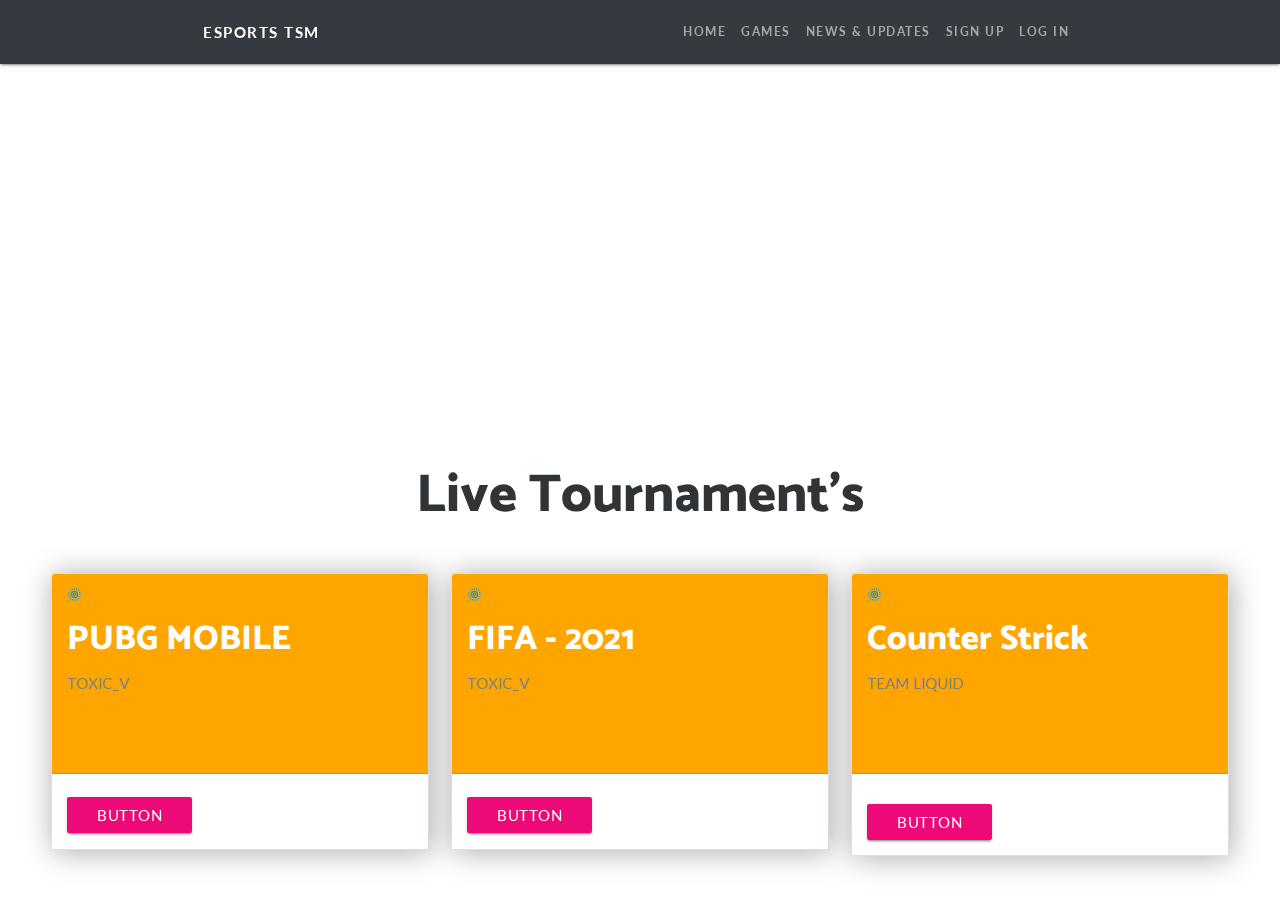
==== gamepage/index.html @ b12e6cad "Folder name edit" ====
<!DOCTYPE html>
<html>

<head>
    <meta charset="utf-8">
    <meta name="viewport" content="width=device-width, initial-scale=1.0, shrink-to-fit=no">
    <title>Home - Brand</title>
    <link rel="stylesheet" href="assets/bootstrap/css/bootstrap.min.css">
    <link rel="stylesheet" href="https://fonts.googleapis.com/css?family=Catamaran:100,200,300,400,500,600,700,800,900">
    <link rel="stylesheet" href="https://fonts.googleapis.com/css?family=Lato:100,100i,300,300i,400,400i,700,700i,900,900i">
    <link rel="stylesheet" href="https://fonts.googleapis.com/css?family=Bitter:400,700">
    <link rel="stylesheet" href="assets/css/Animation-Cards-1.css">
    <link rel="stylesheet" href="assets/css/Animation-Cards.css">
    <link rel="stylesheet" href="assets/css/Bold-BS4-Full-Page-Image-Slider-Header-Reponsive.css">
    <link rel="stylesheet" href="assets/css/button-materialize-1.css">
    <link rel="stylesheet" href="assets/css/button-materialize.css">
    <link rel="stylesheet" href="assets/css/Header-Dark.css">
    <link rel="stylesheet" href="https://cdnjs.cloudflare.com/ajax/libs/aos/2.3.4/aos.css">
    <link rel="stylesheet" href="assets/css/Projects-Horizontal.css">
</head>

<body>
    <nav class="navbar navbar-dark navbar-expand-lg fixed-top bg-dark navbar-custom">
        <div class="container"><a class="navbar-brand" href="#">ESPORTS TSM</a><button data-bs-toggle="collapse" class="navbar-toggler" data-bs-target="#navbarResponsive"><span class="visually-hidden">Toggle navigation</span><span class="navbar-toggler-icon"></span></button>
            <div class="collapse navbar-collapse" id="navbarResponsive">
                <ul class="navbar-nav ms-auto">
                    <li class="nav-item"><a class="nav-link" href="index.html">Home</a></li>
                    <li class="nav-item"><a class="nav-link" href="#">Games</a></li>
                    <li class="nav-item"><a class="nav-link" href="#">News &amp; Updates</a></li>
                    <li class="nav-item"><a class="nav-link" href="#">Sign Up</a></li>
                    <li class="nav-item"><a class="nav-link" href="#">Log In</a></li>
                </ul>
            </div>
        </div>
    </nav>
    <header>
        <div class="carousel slide" data-bs-ride="carousel" id="carouselExampleIndicators">
            <div class="carousel-inner">
                <div class="carousel-item active"><img class="w-100 d-block" src="https://source.unsplash.com/LAaSoL0LrYs/1920x1080" alt="Slide Image">
                    <div class="carousel-caption d-none d-md-block">
                        <h1 class="display-4">First Slide<br></h1>
                        <p class="lead">This is a description for the first slide.<br></p>
                    </div>
                </div>
                <div class="carousel-item"><img class="w-100 d-block" style="background-image:url(&quot;https://source.unsplash.com/bF2vsubyHcQ/1920x1080&quot;);" src="https://source.unsplash.com/bF2vsubyHcQ/1920x1080" alt="Slide Image">
                    <div class="carousel-caption d-none d-md-block">
                        <h1 class="display-4">Second Slide<br></h1>
                        <p class="lead">This is a description for the second slide.<br></p>
                    </div>
                </div>
                <div class="carousel-item"><img class="w-100 d-block" src="https://source.unsplash.com/szFUQoyvrxM/1920x1080" alt="Slide Image">
                    <div class="carousel-caption d-none d-md-block">
                        <h1 class="display-4">Third Slide<br></h1>
                        <p class="lead">This is a description for the third slide.<br></p>
                    </div>
                </div>
            </div>
            <div><a class="carousel-control-prev" href="#carouselExampleIndicators" role="button" data-bs-slide="prev"><span class="carousel-control-prev-icon"></span><span class="visually-hidden">Previous</span></a><a class="carousel-control-next" href="#carouselExampleIndicators" role="button" data-bs-slide="next"><span class="carousel-control-next-icon"></span><span class="visually-hidden">Next</span></a></div>
            <ol class="carousel-indicators">
                <li data-bs-target="#carouselExampleIndicators" data-bs-slide-to="0" class="active"></li>
                <li data-bs-target="#carouselExampleIndicators" data-bs-slide-to="1"></li>
                <li data-bs-target="#carouselExampleIndicators" data-bs-slide-to="2"></li>
            </ol>
        </div>
    </header>
    <section class="projects-horizontal">
        <div class="container">
            <div class="intro">
                <h2 class="text-center">Live Tournament's</h2>
            </div>
        </div>
        <div class="row space-rows">
            <div class="col">
                <div class="card cards-shadown cards-hover" data-aos="flip-left" data-aos-duration="950">
                    <div class="card-header"><span class="space"><a href="#"><svg xmlns="http://www.w3.org/2000/svg" width="1em" height="1em" viewBox="0 0 24 24" fill="none" id="download-icon-1">
                                    <path d="M12.9805 21.9525C12.6579 21.9839 12.3308 22 12 22C11.6692 22 11.3421 21.9839 11.0194 21.9525L11.2132 19.9619C11.4715 19.9871 11.7339 20 12 20C12.2661 20 12.5285 19.9871 12.7868 19.9619L12.9805 21.9525Z" fill="currentColor"></path>
                                    <path d="M9.09617 21.5719L9.67608 19.6578C9.17124 19.5048 8.68725 19.3031 8.22951 19.058L7.28519 20.821C7.8578 21.1277 8.46374 21.3803 9.09617 21.5719Z" fill="currentColor"></path>
                                    <path d="M5.65597 19.7304L6.92562 18.1851C6.5202 17.852 6.14801 17.4798 5.81491 17.0744L4.2696 18.344C4.68539 18.8501 5.1499 19.3146 5.65597 19.7304Z" fill="currentColor"></path>
                                    <path d="M3.17901 16.7148L4.94204 15.7705C4.69686 15.3127 4.49516 14.8288 4.34221 14.3239L2.42813 14.9038C2.61974 15.5363 2.87231 16.1422 3.17901 16.7148Z" fill="currentColor"></path>
                                    <path d="M2.04746 12.9805L4.03806 12.7868C4.01292 12.5285 4 12.2661 4 12C4 11.7339 4.01292 11.4715 4.03806 11.2132L2.04746 11.0195C2.01607 11.3421 2 11.6692 2 12C2 12.3308 2.01607 12.6579 2.04746 12.9805Z" fill="currentColor"></path>
                                    <path d="M2.42813 9.09617L4.34221 9.67608C4.49517 9.17124 4.69686 8.68725 4.94204 8.22951L3.17901 7.28519C2.87231 7.8578 2.61974 8.46374 2.42813 9.09617Z" fill="currentColor"></path>
                                    <path d="M4.2696 5.65597L5.81491 6.92562C6.14801 6.5202 6.5202 6.14801 6.92562 5.81491L5.65597 4.2696C5.14991 4.68539 4.68539 5.1499 4.2696 5.65597Z" fill="currentColor"></path>
                                    <path d="M7.2852 3.17901L8.22951 4.94204C8.68726 4.69686 9.17124 4.49516 9.67608 4.34221L9.09617 2.42813C8.46374 2.61974 7.8578 2.87231 7.2852 3.17901Z" fill="currentColor"></path>
                                    <path d="M11.0195 2.04746C11.3421 2.01607 11.6692 2 12 2C12.3308 2 12.6579 2.01607 12.9805 2.04746L12.7868 4.03806C12.5285 4.01292 12.2661 4 12 4C11.7339 4 11.4715 4.01292 11.2132 4.03806L11.0195 2.04746Z" fill="currentColor"></path>
                                    <path d="M14.9038 2.42813L14.3239 4.34221C14.8288 4.49517 15.3127 4.69686 15.7705 4.94204L16.7148 3.17901C16.1422 2.87231 15.5363 2.61974 14.9038 2.42813Z" fill="currentColor"></path>
                                    <path d="M18.344 4.2696L17.0744 5.81491C17.4798 6.14801 17.852 6.5202 18.1851 6.92562L19.7304 5.65597C19.3146 5.14991 18.8501 4.68539 18.344 4.2696Z" fill="currentColor"></path>
                                    <path d="M20.821 7.2852L19.058 8.22951C19.3031 8.68726 19.5048 9.17124 19.6578 9.67608L21.5719 9.09617C21.3803 8.46374 21.1277 7.8578 20.821 7.2852Z" fill="currentColor"></path>
                                    <path d="M21.9525 11.0195L19.9619 11.2132C19.9871 11.4715 20 11.7339 20 12C20 12.2661 19.9871 12.5285 19.9619 12.7868L21.9525 12.9806C21.9839 12.6579 22 12.3308 22 12C22 11.6692 21.9839 11.3421 21.9525 11.0195Z" fill="currentColor"></path>
                                    <path d="M21.5719 14.9038L19.6578 14.3239C19.5048 14.8288 19.3031 15.3127 19.058 15.7705L20.821 16.7148C21.1277 16.1422 21.3803 15.5363 21.5719 14.9038Z" fill="currentColor"></path>
                                    <path d="M19.7304 18.344L18.1851 17.0744C17.852 17.4798 17.4798 17.852 17.0744 18.1851L18.344 19.7304C18.8501 19.3146 19.3146 18.8501 19.7304 18.344Z" fill="currentColor"></path>
                                    <path d="M16.7148 20.821L15.7705 19.058C15.3127 19.3031 14.8288 19.5048 14.3239 19.6578L14.9038 21.5719C15.5363 21.3803 16.1422 21.1277 16.7148 20.821Z" fill="currentColor"></path>
                                    <path fill-rule="evenodd" clip-rule="evenodd" d="M9 12C9 10.3431 10.3431 9 12 9C13.6569 9 15 10.3431 15 12C15 13.6569 13.6569 15 12 15C10.3431 15 9 13.6569 9 12ZM12 13C11.4477 13 11 12.5523 11 12C11 11.4477 11.4477 11 12 11C12.5523 11 13 11.4477 13 12C13 12.5523 12.5523 13 12 13Z" fill="currentColor"></path>
                                    <path fill-rule="evenodd" clip-rule="evenodd" d="M12 6C8.68629 6 6 8.68629 6 12C6 15.3137 8.68629 18 12 18C15.3137 18 18 15.3137 18 12C18 8.68629 15.3137 6 12 6ZM8 12C8 14.2091 9.79086 16 12 16C14.2091 16 16 14.2091 16 12C16 9.79086 14.2091 8 12 8C9.79086 8 8 9.79086 8 12Z" fill="currentColor"></path>
                                </svg></a></span>
                        <div class="cardheader-text">
                            <h4 id="heading-card-1">PUBG MOBILE</h4>
                            <p id="cardheader-subtext-1">TOXIC_V</p>
                        </div>
                    </div>
                    <div class="card-body">
                        <p class="card-text sub-text-color"><a class="waves-effect waves-light btn">button</a></p>
                    </div>
                </div>
            </div>
            <div class="col">
                <div class="card cards-shadown cards-hover" data-aos="slide-right" data-aos-duration="950">
                    <div class="card-header"><span class="space"><a href="#"><svg xmlns="http://www.w3.org/2000/svg" width="1em" height="1em" viewBox="0 0 24 24" fill="none" id="download-icon-2">
                                    <path d="M12.9805 21.9525C12.6579 21.9839 12.3308 22 12 22C11.6692 22 11.3421 21.9839 11.0194 21.9525L11.2132 19.9619C11.4715 19.9871 11.7339 20 12 20C12.2661 20 12.5285 19.9871 12.7868 19.9619L12.9805 21.9525Z" fill="currentColor"></path>
                                    <path d="M9.09617 21.5719L9.67608 19.6578C9.17124 19.5048 8.68725 19.3031 8.22951 19.058L7.28519 20.821C7.8578 21.1277 8.46374 21.3803 9.09617 21.5719Z" fill="currentColor"></path>
                                    <path d="M5.65597 19.7304L6.92562 18.1851C6.5202 17.852 6.14801 17.4798 5.81491 17.0744L4.2696 18.344C4.68539 18.8501 5.1499 19.3146 5.65597 19.7304Z" fill="currentColor"></path>
                                    <path d="M3.17901 16.7148L4.94204 15.7705C4.69686 15.3127 4.49516 14.8288 4.34221 14.3239L2.42813 14.9038C2.61974 15.5363 2.87231 16.1422 3.17901 16.7148Z" fill="currentColor"></path>
                                    <path d="M2.04746 12.9805L4.03806 12.7868C4.01292 12.5285 4 12.2661 4 12C4 11.7339 4.01292 11.4715 4.03806 11.2132L2.04746 11.0195C2.01607 11.3421 2 11.6692 2 12C2 12.3308 2.01607 12.6579 2.04746 12.9805Z" fill="currentColor"></path>
                                    <path d="M2.42813 9.09617L4.34221 9.67608C4.49517 9.17124 4.69686 8.68725 4.94204 8.22951L3.17901 7.28519C2.87231 7.8578 2.61974 8.46374 2.42813 9.09617Z" fill="currentColor"></path>
                                    <path d="M4.2696 5.65597L5.81491 6.92562C6.14801 6.5202 6.5202 6.14801 6.92562 5.81491L5.65597 4.2696C5.14991 4.68539 4.68539 5.1499 4.2696 5.65597Z" fill="currentColor"></path>
                                    <path d="M7.2852 3.17901L8.22951 4.94204C8.68726 4.69686 9.17124 4.49516 9.67608 4.34221L9.09617 2.42813C8.46374 2.61974 7.8578 2.87231 7.2852 3.17901Z" fill="currentColor"></path>
                                    <path d="M11.0195 2.04746C11.3421 2.01607 11.6692 2 12 2C12.3308 2 12.6579 2.01607 12.9805 2.04746L12.7868 4.03806C12.5285 4.01292 12.2661 4 12 4C11.7339 4 11.4715 4.01292 11.2132 4.03806L11.0195 2.04746Z" fill="currentColor"></path>
                                    <path d="M14.9038 2.42813L14.3239 4.34221C14.8288 4.49517 15.3127 4.69686 15.7705 4.94204L16.7148 3.17901C16.1422 2.87231 15.5363 2.61974 14.9038 2.42813Z" fill="currentColor"></path>
                                    <path d="M18.344 4.2696L17.0744 5.81491C17.4798 6.14801 17.852 6.5202 18.1851 6.92562L19.7304 5.65597C19.3146 5.14991 18.8501 4.68539 18.344 4.2696Z" fill="currentColor"></path>
                                    <path d="M20.821 7.2852L19.058 8.22951C19.3031 8.68726 19.5048 9.17124 19.6578 9.67608L21.5719 9.09617C21.3803 8.46374 21.1277 7.8578 20.821 7.2852Z" fill="currentColor"></path>
                                    <path d="M21.9525 11.0195L19.9619 11.2132C19.9871 11.4715 20 11.7339 20 12C20 12.2661 19.9871 12.5285 19.9619 12.7868L21.9525 12.9806C21.9839 12.6579 22 12.3308 22 12C22 11.6692 21.9839 11.3421 21.9525 11.0195Z" fill="currentColor"></path>
                                    <path d="M21.5719 14.9038L19.6578 14.3239C19.5048 14.8288 19.3031 15.3127 19.058 15.7705L20.821 16.7148C21.1277 16.1422 21.3803 15.5363 21.5719 14.9038Z" fill="currentColor"></path>
                                    <path d="M19.7304 18.344L18.1851 17.0744C17.852 17.4798 17.4798 17.852 17.0744 18.1851L18.344 19.7304C18.8501 19.3146 19.3146 18.8501 19.7304 18.344Z" fill="currentColor"></path>
                                    <path d="M16.7148 20.821L15.7705 19.058C15.3127 19.3031 14.8288 19.5048 14.3239 19.6578L14.9038 21.5719C15.5363 21.3803 16.1422 21.1277 16.7148 20.821Z" fill="currentColor"></path>
                                    <path fill-rule="evenodd" clip-rule="evenodd" d="M9 12C9 10.3431 10.3431 9 12 9C13.6569 9 15 10.3431 15 12C15 13.6569 13.6569 15 12 15C10.3431 15 9 13.6569 9 12ZM12 13C11.4477 13 11 12.5523 11 12C11 11.4477 11.4477 11 12 11C12.5523 11 13 11.4477 13 12C13 12.5523 12.5523 13 12 13Z" fill="currentColor"></path>
                                    <path fill-rule="evenodd" clip-rule="evenodd" d="M12 6C8.68629 6 6 8.68629 6 12C6 15.3137 8.68629 18 12 18C15.3137 18 18 15.3137 18 12C18 8.68629 15.3137 6 12 6ZM8 12C8 14.2091 9.79086 16 12 16C14.2091 16 16 14.2091 16 12C16 9.79086 14.2091 8 12 8C9.79086 8 8 9.79086 8 12Z" fill="currentColor"></path>
                                </svg></a></span>
                        <div class="cardheader-text">
                            <h4 id="heading-card-2">FIFA - 2021</h4>
                            <p id="cardheader-subtext-2">TOXIC_V</p>
                        </div>
                    </div>
                    <div class="card-body">
                        <p class="card-text cardbody-sub-text"><a class="waves-effect waves-light btn">button</a></p>
                    </div>
                </div>
            </div>
            <div class="col">
                <div class="card cards-shadown cards-hover" data-aos="flip-up" data-aos-duration="950">
                    <div class="card-header cards-header-hover"><span class="space"><a href="#"><svg xmlns="http://www.w3.org/2000/svg" width="1em" height="1em" viewBox="0 0 24 24" fill="none" id="download-icon-3">
                                    <path d="M12.9805 21.9525C12.6579 21.9839 12.3308 22 12 22C11.6692 22 11.3421 21.9839 11.0194 21.9525L11.2132 19.9619C11.4715 19.9871 11.7339 20 12 20C12.2661 20 12.5285 19.9871 12.7868 19.9619L12.9805 21.9525Z" fill="currentColor"></path>
                                    <path d="M9.09617 21.5719L9.67608 19.6578C9.17124 19.5048 8.68725 19.3031 8.22951 19.058L7.28519 20.821C7.8578 21.1277 8.46374 21.3803 9.09617 21.5719Z" fill="currentColor"></path>
                                    <path d="M5.65597 19.7304L6.92562 18.1851C6.5202 17.852 6.14801 17.4798 5.81491 17.0744L4.2696 18.344C4.68539 18.8501 5.1499 19.3146 5.65597 19.7304Z" fill="currentColor"></path>
                                    <path d="M3.17901 16.7148L4.94204 15.7705C4.69686 15.3127 4.49516 14.8288 4.34221 14.3239L2.42813 14.9038C2.61974 15.5363 2.87231 16.1422 3.17901 16.7148Z" fill="currentColor"></path>
                                    <path d="M2.04746 12.9805L4.03806 12.7868C4.01292 12.5285 4 12.2661 4 12C4 11.7339 4.01292 11.4715 4.03806 11.2132L2.04746 11.0195C2.01607 11.3421 2 11.6692 2 12C2 12.3308 2.01607 12.6579 2.04746 12.9805Z" fill="currentColor"></path>
                                    <path d="M2.42813 9.09617L4.34221 9.67608C4.49517 9.17124 4.69686 8.68725 4.94204 8.22951L3.17901 7.28519C2.87231 7.8578 2.61974 8.46374 2.42813 9.09617Z" fill="currentColor"></path>
                                    <path d="M4.2696 5.65597L5.81491 6.92562C6.14801 6.5202 6.5202 6.14801 6.92562 5.81491L5.65597 4.2696C5.14991 4.68539 4.68539 5.1499 4.2696 5.65597Z" fill="currentColor"></path>
                                    <path d="M7.2852 3.17901L8.22951 4.94204C8.68726 4.69686 9.17124 4.49516 9.67608 4.34221L9.09617 2.42813C8.46374 2.61974 7.8578 2.87231 7.2852 3.17901Z" fill="currentColor"></path>
                                    <path d="M11.0195 2.04746C11.3421 2.01607 11.6692 2 12 2C12.3308 2 12.6579 2.01607 12.9805 2.04746L12.7868 4.03806C12.5285 4.01292 12.2661 4 12 4C11.7339 4 11.4715 4.01292 11.2132 4.03806L11.0195 2.04746Z" fill="currentColor"></path>
                                    <path d="M14.9038 2.42813L14.3239 4.34221C14.8288 4.49517 15.3127 4.69686 15.7705 4.94204L16.7148 3.17901C16.1422 2.87231 15.5363 2.61974 14.9038 2.42813Z" fill="currentColor"></path>
                                    <path d="M18.344 4.2696L17.0744 5.81491C17.4798 6.14801 17.852 6.5202 18.1851 6.92562L19.7304 5.65597C19.3146 5.14991 18.8501 4.68539 18.344 4.2696Z" fill="currentColor"></path>
                                    <path d="M20.821 7.2852L19.058 8.22951C19.3031 8.68726 19.5048 9.17124 19.6578 9.67608L21.5719 9.09617C21.3803 8.46374 21.1277 7.8578 20.821 7.2852Z" fill="currentColor"></path>
                                    <path d="M21.9525 11.0195L19.9619 11.2132C19.9871 11.4715 20 11.7339 20 12C20 12.2661 19.9871 12.5285 19.9619 12.7868L21.9525 12.9806C21.9839 12.6579 22 12.3308 22 12C22 11.6692 21.9839 11.3421 21.9525 11.0195Z" fill="currentColor"></path>
                                    <path d="M21.5719 14.9038L19.6578 14.3239C19.5048 14.8288 19.3031 15.3127 19.058 15.7705L20.821 16.7148C21.1277 16.1422 21.3803 15.5363 21.5719 14.9038Z" fill="currentColor"></path>
                                    <path d="M19.7304 18.344L18.1851 17.0744C17.852 17.4798 17.4798 17.852 17.0744 18.1851L18.344 19.7304C18.8501 19.3146 19.3146 18.8501 19.7304 18.344Z" fill="currentColor"></path>
                                    <path d="M16.7148 20.821L15.7705 19.058C15.3127 19.3031 14.8288 19.5048 14.3239 19.6578L14.9038 21.5719C15.5363 21.3803 16.1422 21.1277 16.7148 20.821Z" fill="currentColor"></path>
                                    <path fill-rule="evenodd" clip-rule="evenodd" d="M9 12C9 10.3431 10.3431 9 12 9C13.6569 9 15 10.3431 15 12C15 13.6569 13.6569 15 12 15C10.3431 15 9 13.6569 9 12ZM12 13C11.4477 13 11 12.5523 11 12C11 11.4477 11.4477 11 12 11C12.5523 11 13 11.4477 13 12C13 12.5523 12.5523 13 12 13Z" fill="currentColor"></path>
                                    <path fill-rule="evenodd" clip-rule="evenodd" d="M12 6C8.68629 6 6 8.68629 6 12C6 15.3137 8.68629 18 12 18C15.3137 18 18 15.3137 18 12C18 8.68629 15.3137 6 12 6ZM8 12C8 14.2091 9.79086 16 12 16C14.2091 16 16 14.2091 16 12C16 9.79086 14.2091 8 12 8C9.79086 8 8 9.79086 8 12Z" fill="currentColor"></path>
                                </svg></a></span>
                        <div class="cardheader-text">
                            <h4 id="heading-card-3">Counter Strick&nbsp;</h4>
                            <p id="cardheader-subtext-3">TEAM LIQUID</p>
                        </div>
                    </div>
                    <div class="card-body">
                        <p class="card-text cardbody-sub-text"></p><a class="waves-effect waves-light btn">button</a>
                    </div>
                </div>
            </div>
        </div>
    </section>
    <script src="assets/bootstrap/js/bootstrap.min.js"></script>
    <script src="assets/js/bs-init.js"></script>
    <script src="https://cdnjs.cloudflare.com/ajax/libs/aos/2.3.4/aos.js"></script>
    <script src="assets/js/button-materialize.js"></script>
</body>

</html>
---- gamepage/assets/css/Animation-Cards-1.css ----
.card-header {
  height: 200px;
  background-color: orange;
}

#download-icon {
  font-size: 30px;
  color: black;
  opacity: 0.4;
}

#heading-card {
  margin-top: 40px;
  font-size: 45px;
}

.cardheader-text {
  color: #fff;
}

.card-text.sub-text-color {
  color: #8c8c8c;
}

.card-text:last-child {
  font-size: 30px;
  color: #595959;
}

#cardheader-subtext {
  font-size: 20px;
}

.card.cards-shadown {
  box-shadow: 2px 2px 30px #aaaaaa;
}

.row.space-rows {
  margin: 40px;
}

.col {
  padding: 20px 7px 0px 7px;
}

.card.cards-shadown.cards-hover:hover {
  -webkit-transform: scale(1.1);
  -moz-transform: scale(1.1);
  -o-transform: scale(1.1);
  -ms-transform: scale(1.1);
  transform: scale(1.1);
  z-index: 99;
}

.card-header:first-child:hover {
  background-color: #ffb366;
}
---- gamepage/assets/css/Animation-Cards.css ----
.card-header {
  height: 200px;
  background-color: orange;
}

#download-icon {
  font-size: 30px;
  color: black;
  opacity: 0.4;
}

#heading-card {
  margin-top: 40px;
  font-size: 45px;
}

.cardheader-text {
  color: #fff;
}

.card-text.sub-text-color {
  color: #8c8c8c;
}

.card-text:last-child {
  font-size: 30px;
  color: #595959;
}

#cardheader-subtext {
  font-size: 20px;
}

.card.cards-shadown {
  box-shadow: 2px 2px 30px #aaaaaa;
}

.row.space-rows {
  margin: 40px;
}

.col {
  padding: 20px 7px 0px 7px;
}

.card.cards-shadown.cards-hover:hover {
  -webkit-transform: scale(1.1);
  -moz-transform: scale(1.1);
  -o-transform: scale(1.1);
  -ms-transform: scale(1.1);
  transform: scale(1.1);
  z-index: 99;
}

.card-header:first-child:hover {
  background-color: #ffb366;
}
---- gamepage/assets/css/Bold-BS4-Full-Page-Image-Slider-Header-Reponsive.css ----
.carousel-item {
  height: 100vh;
  min-height: 350px;
  background: no-repeat center center scroll;
  -webkit-background-size: cover;
  -moz-background-size: cover;
  -o-background-size: cover;
  background-size: cover;
}
---- gamepage/assets/css/Header-Dark.css ----
.header-dark {
  background: url(../../assets/img/mountain_bg.jpg) #444;
  background-size: cover;
  padding-bottom: 80px;
}

@media (min-width:768px) {
  .header-dark {
    padding-bottom: 120px;
  }
}

.header-dark .navbar {
  background: transparent;
  color: #fff;
  border-radius: 0;
  box-shadow: none;
  border: none;
}

@media (min-width:768px) {
  .header-dark .navbar {
    padding-top: .75rem;
    padding-bottom: .75rem;
  }
}

.header-dark .navbar .navbar-brand {
  font-weight: bold;
  color: inherit;
}

.header-dark .navbar .navbar-brand:hover {
  color: #f0f0f0;
}

.header-dark .navbar .navbar-collapse span {
  margin-top: 5px;
}

.header-dark .navbar .navbar-collapse span .login {
  color: #d9d9d9;
  margin-right: .5rem;
  text-decoration: none;
}

.header-dark .navbar .navbar-collapse span .login:hover {
  color: #fff;
}

.header-dark .navbar .navbar-toggler {
  border-color: #747474;
}

.header-dark .navbar .navbar-toggler:hover, .header-dark .navbar-toggler:focus {
  background: none;
}

.header-dark .navbar .navbar-toggler {
  color: #eee;
}

.header-dark .navbar .navbar-collapse, .header-dark .navbar form {
  border-color: #636363;
}

@media (min-width: 992px) {
  .header-dark .navbar.navbar .navbar-nav .nav-link {
    padding-left: 1.2rem;
    padding-right: 1.2rem;
  }
}

.header-dark .navbar.navbar-dark .navbar-nav .nav-link {
  color: #d9d9d9;
}

.header-dark .navbar.navbar-dark .navbar-nav .nav-link:focus, .header-dark .navbar.navbar-dark .navbar-nav .nav-link:hover {
  color: #fcfeff !important;
  background-color: transparent;
}

.header-dark .navbar .navbar-nav > li > .dropdown-menu {
  margin-top: -5px;
  box-shadow: 0 4px 8px rgba(0,0,0,.1);
  background-color: #fff;
  border-radius: 2px;
}

.header-dark .navbar .dropdown-menu .dropdown-item:focus, .header-dark .navbar .dropdown-menu .dropdown-item {
  line-height: 2;
  font-size: 14px;
  color: #37434d;
}

.header-dark .navbar .dropdown-menu .dropdown-item:focus, .header-dark .navbar .dropdown-menu .drodown-item:hover {
  background: #ebeff1;
}

.header-dark .navbar .action-button, .header-dark .navbar .action-button:active {
  background: #208f8f;
  border-radius: 20px;
  font-size: inherit;
  color: #fff;
  box-shadow: none;
  border: none;
  text-shadow: none;
  padding: .5rem .8rem;
  transition: background-color 0.25s;
}

.header-dark .navbar .action-button:hover {
  background: #269d9d;
}

.header-dark .navbar label {
  color: #ccc;
}

.header-dark .navbar form .search-field {
  display: inline-block;
  width: 80%;
  background: none;
  border: none;
  border-bottom: 1px solid transparent;
  border-radius: 0;
  color: #ccc;
  box-shadow: none;
  color: inherit;
  transition: border-bottom-color 0.3s;
}

.header-dark .navbar form .search-field:focus {
  border-bottom: 1px solid #ccc;
}

.header-dark .hero {
  margin-top: 60px;
}

@media (min-width:768px) {
  .header-dark .hero {
    margin-top: 20px;
  }
}

.header-dark .hero h1 {
  color: #fff;
  font-family: 'Bitter', serif;
  font-size: 40px;
  margin-top: 20px;
  margin-bottom: 80px;
}

@media (min-width:768px) {
  .header-dark .hero h1 {
    margin-bottom: 50px;
    line-height: 1.5;
  }
}

.header-dark .hero .ratio iframe {
  background-color: #666;
}
---- gamepage/assets/css/Projects-Horizontal.css ----
.projects-horizontal {
  color: #313437;
  background-color: #fff;
}

.projects-horizontal p {
  color: #7d8285;
}

.projects-horizontal h2 {
  font-weight: bold;
  margin-bottom: 40px;
  padding-top: 40px;
  color: inherit;
}

@media (max-width:767px) {
  .projects-horizontal h2 {
    margin-bottom: 25px;
    padding-top: 25px;
    font-size: 24px;
  }
}

.projects-horizontal .intro {
  font-size: 16px;
  max-width: 500px;
  margin: 0 auto 10px;
}

.projects-horizontal .projects {
  padding-bottom: 40px;
}

.projects-horizontal .item {
  padding-top: 60px;
  min-height: 160px;
}

@media (max-width:767px) {
  .projects-horizontal .item {
    padding-top: 40px;
    min-height: 160px;
  }
}

.projects-horizontal .item .name {
  font-size: 18px;
  font-weight: bold;
  margin-top: 10px;
  margin-bottom: 15px;
  color: inherit;
}

@media (max-width:991px) {
  .projects-horizontal .item .name {
    margin-top: 22px;
  }
}

.projects-horizontal .item .description {
  font-size: 15px;
  margin-bottom: 0;
}
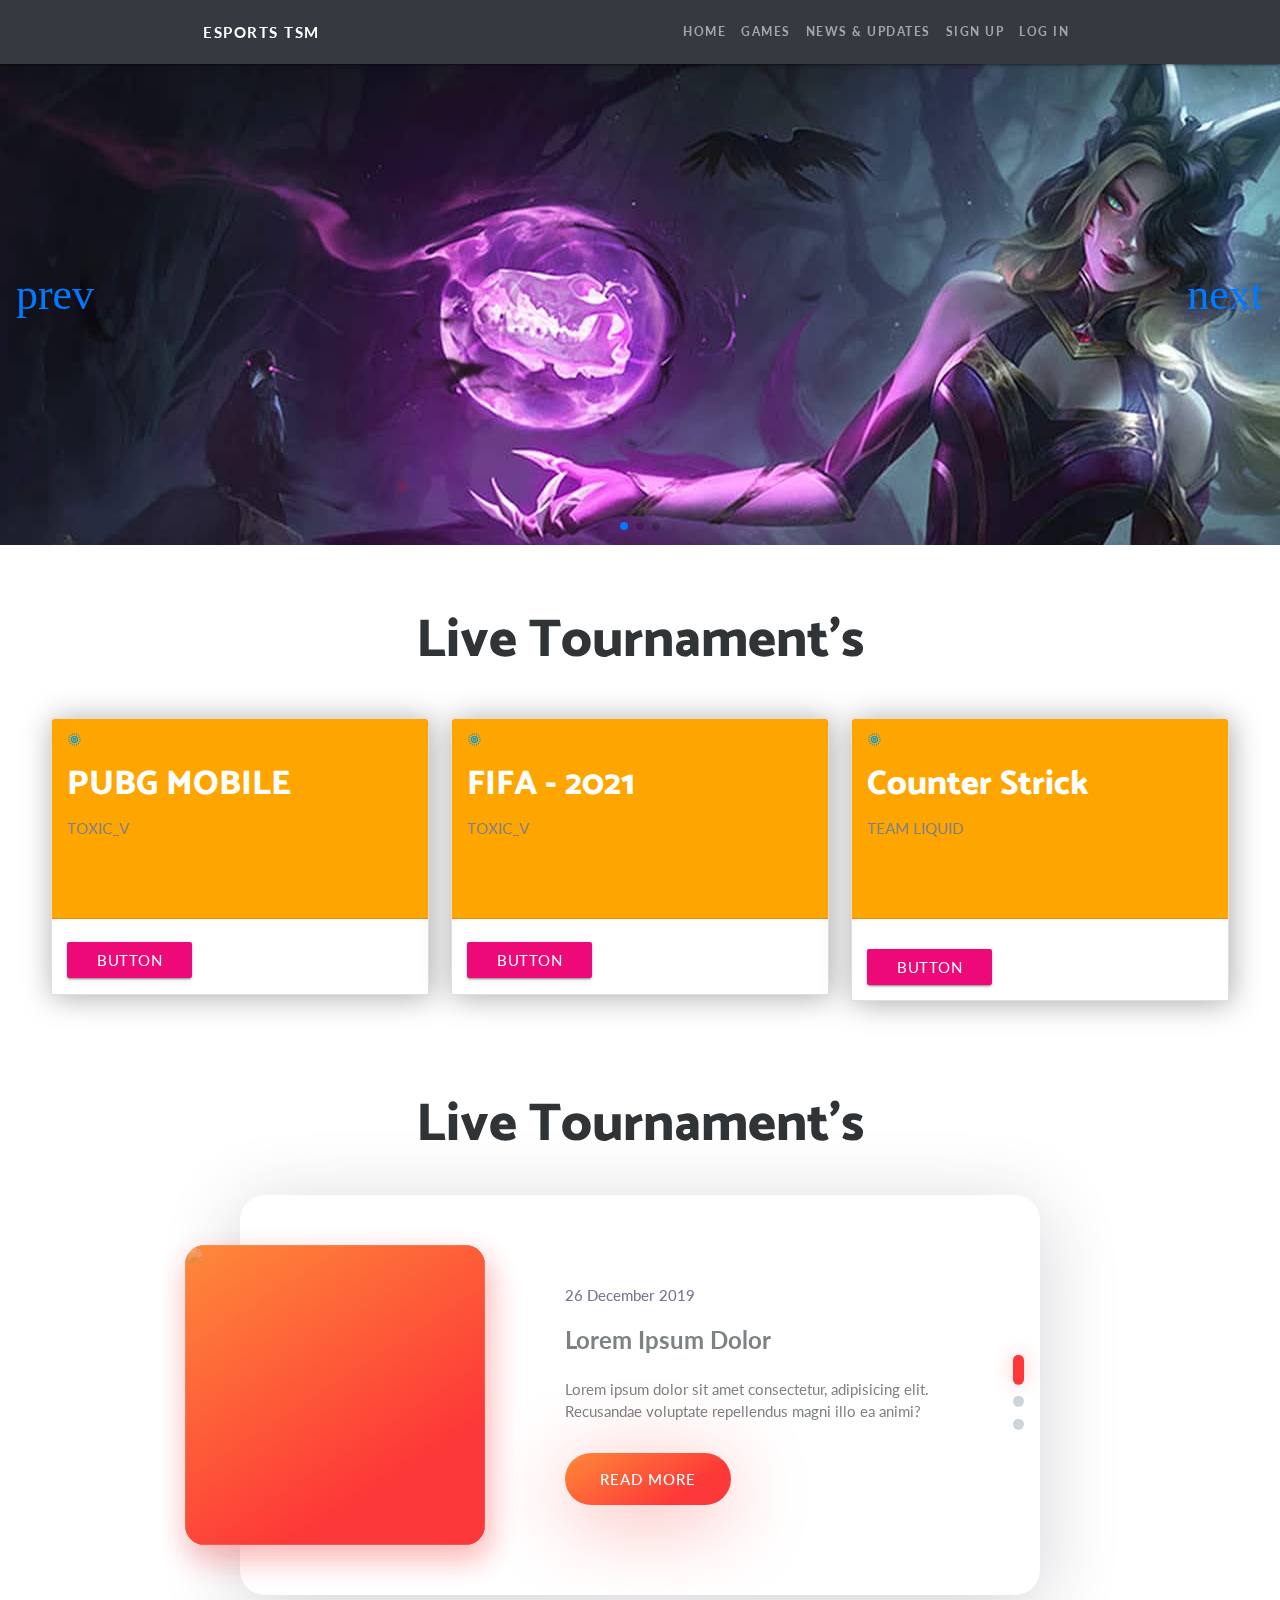
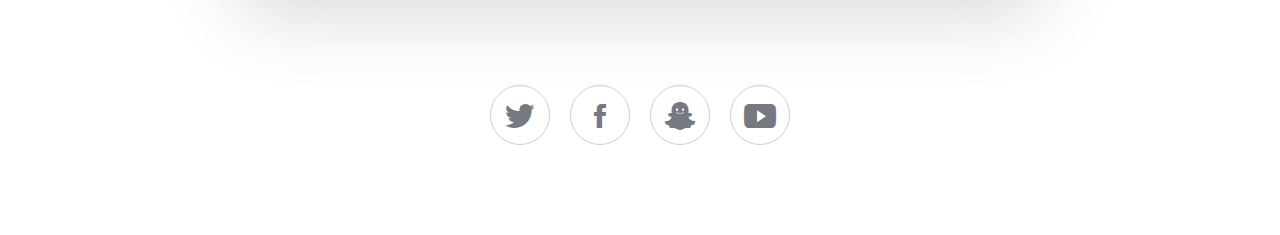
==== commit d928fb38: "Game Page Updated" ====
--- a/gamepage/index.html
+++ b/gamepage/index.html
@@ -9,14 +9,20 @@
     <link rel="stylesheet" href="https://fonts.googleapis.com/css?family=Catamaran:100,200,300,400,500,600,700,800,900">
     <link rel="stylesheet" href="https://fonts.googleapis.com/css?family=Lato:100,100i,300,300i,400,400i,700,700i,900,900i">
     <link rel="stylesheet" href="https://fonts.googleapis.com/css?family=Bitter:400,700">
+    <link rel="stylesheet" href="assets/fonts/ionicons.min.css">
     <link rel="stylesheet" href="assets/css/Animation-Cards-1.css">
     <link rel="stylesheet" href="assets/css/Animation-Cards.css">
     <link rel="stylesheet" href="assets/css/Bold-BS4-Full-Page-Image-Slider-Header-Reponsive.css">
+    <link rel="stylesheet" href="assets/css/Bold-BS4-Half-Page-Image-Slider-Header.css">
     <link rel="stylesheet" href="assets/css/button-materialize-1.css">
     <link rel="stylesheet" href="assets/css/button-materialize.css">
     <link rel="stylesheet" href="assets/css/Header-Dark.css">
     <link rel="stylesheet" href="https://cdnjs.cloudflare.com/ajax/libs/aos/2.3.4/aos.css">
+    <link rel="stylesheet" href="https://cdnjs.cloudflare.com/ajax/libs/Swiper/6.4.8/swiper-bundle.min.css">
     <link rel="stylesheet" href="assets/css/Projects-Horizontal.css">
+    <link rel="stylesheet" href="assets/css/responsive-blog-card-slider.css">
+    <link rel="stylesheet" href="assets/css/Simple-Slider.css">
+    <link rel="stylesheet" href="assets/css/Social-Icons.css">
 </head>
 
 <body>
@@ -32,37 +38,21 @@
                 </ul>
             </div>
         </div>
-    </nav>
-    <header>
-        <div class="carousel slide" data-bs-ride="carousel" id="carouselExampleIndicators">
-            <div class="carousel-inner">
-                <div class="carousel-item active"><img class="w-100 d-block" src="https://source.unsplash.com/LAaSoL0LrYs/1920x1080" alt="Slide Image">
-                    <div class="carousel-caption d-none d-md-block">
-                        <h1 class="display-4">First Slide<br></h1>
-                        <p class="lead">This is a description for the first slide.<br></p>
-                    </div>
-                </div>
-                <div class="carousel-item"><img class="w-100 d-block" style="background-image:url(&quot;https://source.unsplash.com/bF2vsubyHcQ/1920x1080&quot;);" src="https://source.unsplash.com/bF2vsubyHcQ/1920x1080" alt="Slide Image">
-                    <div class="carousel-caption d-none d-md-block">
-                        <h1 class="display-4">Second Slide<br></h1>
-                        <p class="lead">This is a description for the second slide.<br></p>
-                    </div>
-                </div>
-                <div class="carousel-item"><img class="w-100 d-block" src="https://source.unsplash.com/szFUQoyvrxM/1920x1080" alt="Slide Image">
-                    <div class="carousel-caption d-none d-md-block">
-                        <h1 class="display-4">Third Slide<br></h1>
-                        <p class="lead">This is a description for the third slide.<br></p>
-                    </div>
-                </div>
-            </div>
-            <div><a class="carousel-control-prev" href="#carouselExampleIndicators" role="button" data-bs-slide="prev"><span class="carousel-control-prev-icon"></span><span class="visually-hidden">Previous</span></a><a class="carousel-control-next" href="#carouselExampleIndicators" role="button" data-bs-slide="next"><span class="carousel-control-next-icon"></span><span class="visually-hidden">Next</span></a></div>
-            <ol class="carousel-indicators">
-                <li data-bs-target="#carouselExampleIndicators" data-bs-slide-to="0" class="active"></li>
-                <li data-bs-target="#carouselExampleIndicators" data-bs-slide-to="1"></li>
-                <li data-bs-target="#carouselExampleIndicators" data-bs-slide-to="2"></li>
-            </ol>
-        </div>
-    </header>
+    </nav><br><br>
+    <section>
+        <div class="simple-slider">
+            <div class="swiper-container">
+                <div class="swiper-wrapper">
+                    <div class="swiper-slide" style="background: url(&quot;https://cdn.bootstrapstudio.io/placeholders/1400x800.png&quot;) center center / cover no-repeat;"><img src="assets/img/league.jpg"></div>
+                    <div class="swiper-slide" style="background: url(&quot;https://cdn.bootstrapstudio.io/placeholders/1400x800.png&quot;) center center / cover no-repeat;"></div>
+                    <div class="swiper-slide" style="background: url(&quot;https://cdn.bootstrapstudio.io/placeholders/1400x800.png&quot;) center center / cover no-repeat;"></div>
+                </div>
+                <div class="swiper-pagination"></div>
+                <div class="swiper-button-prev"></div>
+                <div class="swiper-button-next"></div>
+            </div>
+        </div>
+    </section>
     <section class="projects-horizontal">
         <div class="container">
             <div class="intro">
@@ -167,11 +157,73 @@
                 </div>
             </div>
         </div>
+        <div class="container">
+            <div class="intro">
+                <h2 class="text-center">Live Tournament's</h2>
+            </div>
+        </div>
+        <div class="container">
+            <div class="row">
+                <div class="col-md-12">
+                    <div class="blog-slider">
+                        <div class="blog-slider__wrp swiper-wrapper">
+                            <div class="blog-slider__item swiper-slide">
+                                <div class="blog-slider__img"><img src="https://res.cloudinary.com/muhammederdem/image/upload/v1535759872/kuldar-kalvik-799168-unsplash.jpg"></div>
+                                <div class="blog-slider__content"><span class="blog-slider__code">26 December 2019</span>
+                                    <div class="blog-slider__title">
+                                        <p>Lorem Ipsum Dolor</p>
+                                    </div>
+                                    <div class="blog-slider__text">
+                                        <p>Lorem ipsum dolor sit amet consectetur, adipisicing elit. Recusandae voluptate repellendus magni illo ea animi?</p>
+                                    </div><a class="blog-slider__button" href="#">READ MORE</a>
+                                </div>
+                            </div>
+                            <div class="blog-slider__item swiper-slide">
+                                <div class="blog-slider__img"><img src="https://res.cloudinary.com/muhammederdem/image/upload/v1535759872/kuldar-kalvik-799168-unsplash.jpg"></div>
+                                <div class="blog-slider__content"><span class="blog-slider__code">26 December 2019</span>
+                                    <div class="blog-slider__title">
+                                        <p>Lorem Ipsum Dolor</p>
+                                    </div>
+                                    <div class="blog-slider__text">
+                                        <p>Lorem ipsum dolor sit amet consectetur, adipisicing elit. Recusandae voluptate repellendus magni illo ea animi?</p>
+                                    </div><a class="blog-slider__button" href="#">READ MORE</a>
+                                </div>
+                            </div>
+                            <div class="blog-slider__item swiper-slide">
+                                <div class="blog-slider__img"><img src="https://res.cloudinary.com/muhammederdem/image/upload/v1535759872/kuldar-kalvik-799168-unsplash.jpg"></div>
+                                <div class="blog-slider__content"><span class="blog-slider__code">26 December 2019</span>
+                                    <div class="blog-slider__title">
+                                        <p>Lorem Ipsum Dolor</p>
+                                    </div>
+                                    <div class="blog-slider__text">
+                                        <p>Lorem ipsum dolor sit amet consectetur, adipisicing elit. Recusandae voluptate repellendus magni illo ea animi?</p>
+                                    </div><a class="blog-slider__button" href="#">READ MORE</a>
+                                </div>
+                            </div>
+                        </div>
+                        <div class="blog-slider__pagination"></div>
+                    </div>
+                </div>
+            </div>
+        </div>
+    </section>
+    <section>
+        <div class="container">
+            <div class="row">
+                <div class="col-md-12">
+                    <div class="social-icons"><a href="#"><i class="icon ion-social-twitter"></i></a><a href="#"><i class="icon ion-social-facebook"></i></a><a href="#"><i class="icon ion-social-snapchat"></i></a><a href="#"><i class="icon ion-social-youtube"></i></a></div>
+                </div>
+            </div>
+        </div>
     </section>
     <script src="assets/bootstrap/js/bootstrap.min.js"></script>
     <script src="assets/js/bs-init.js"></script>
     <script src="https://cdnjs.cloudflare.com/ajax/libs/aos/2.3.4/aos.js"></script>
     <script src="assets/js/button-materialize.js"></script>
+    <script src="https://cdnjs.cloudflare.com/ajax/libs/Swiper/6.4.8/swiper-bundle.min.js"></script>
+    <script src="assets/js/responsive-blog-card-slider-1.js"></script>
+    <script src="assets/js/responsive-blog-card-slider.js"></script>
+    <script src="assets/js/Simple-Slider.js"></script>
 </body>
 
 </html>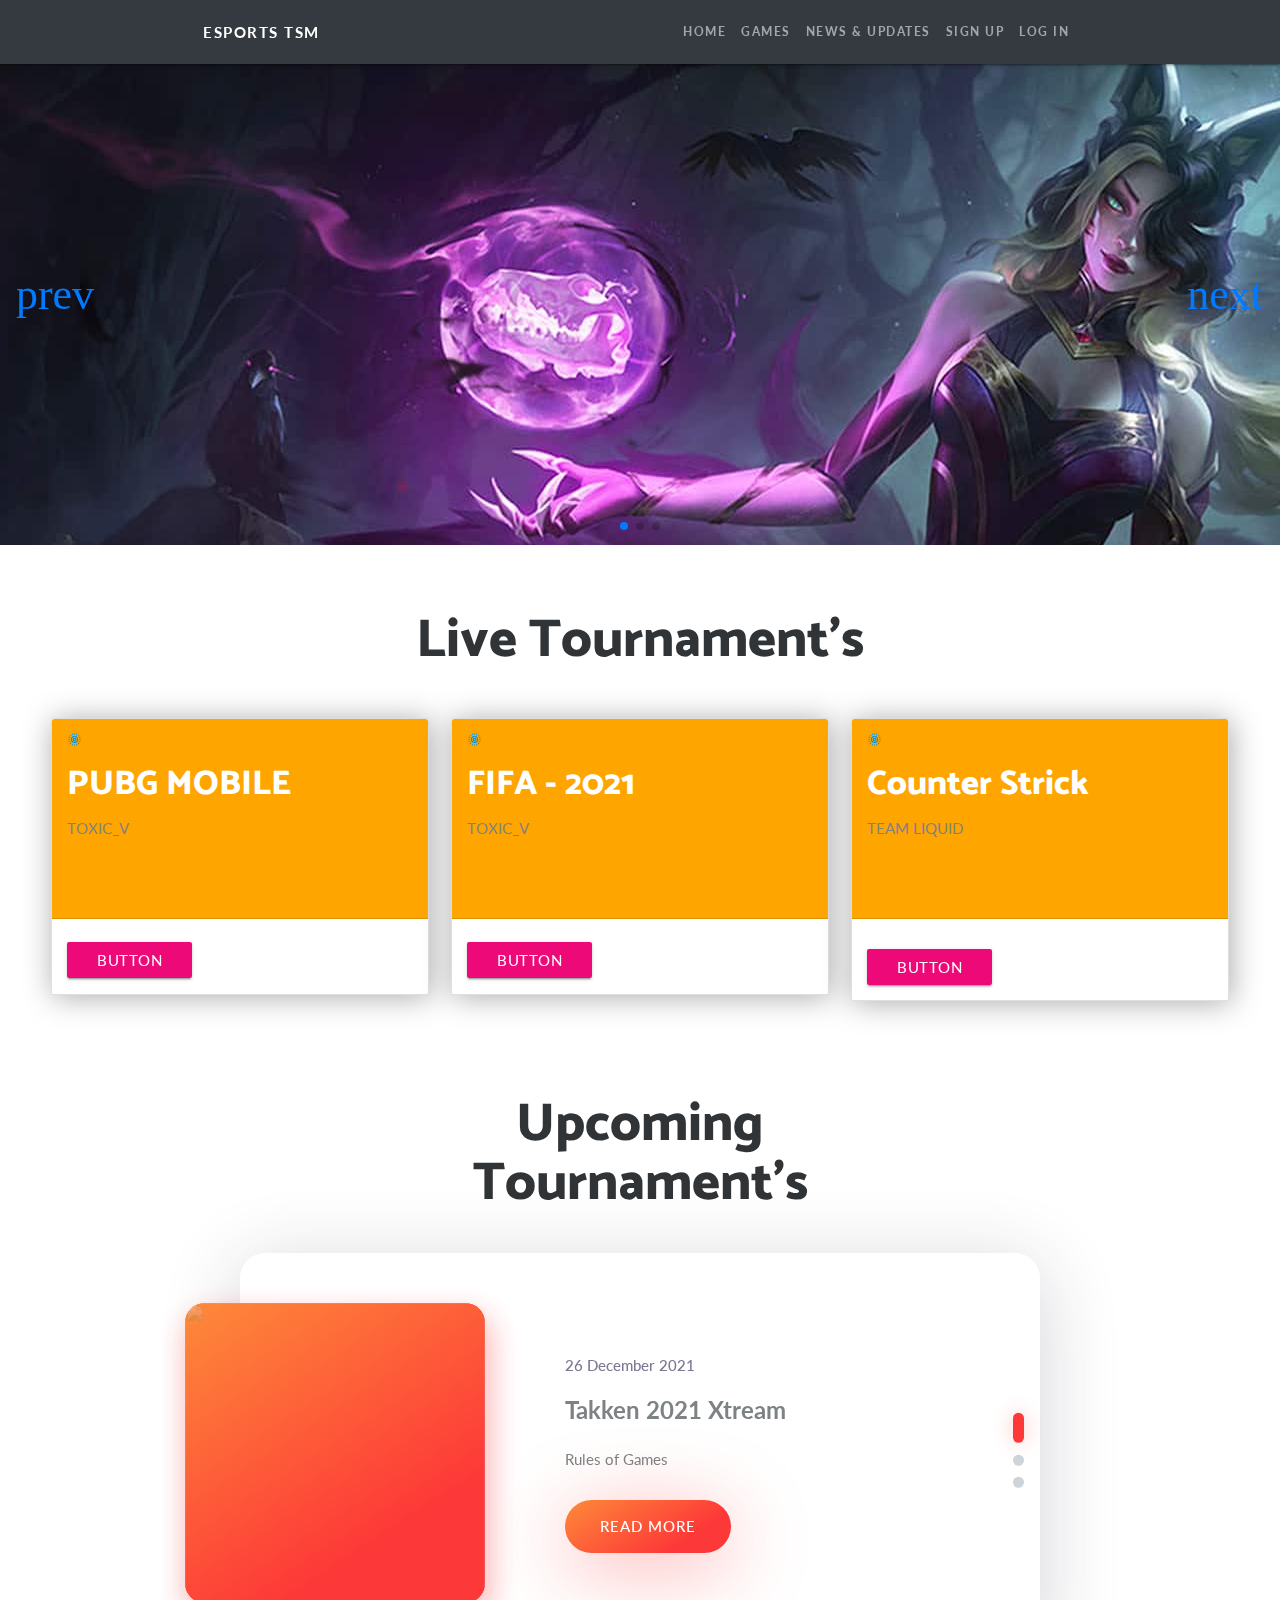
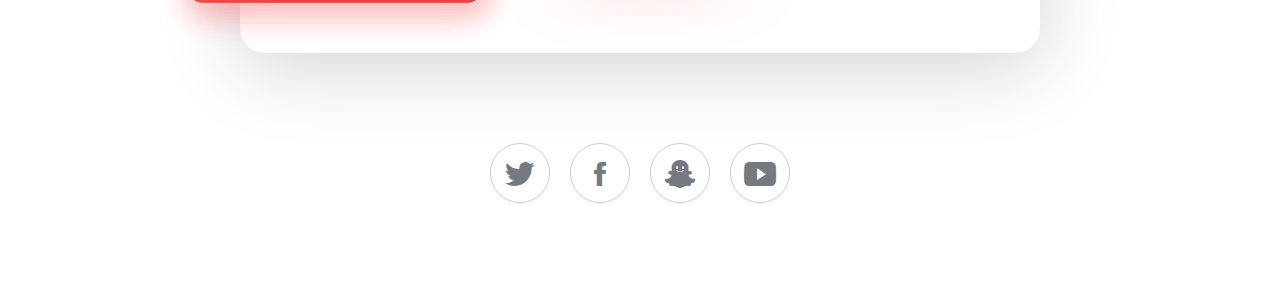
==== commit e0671e36: "Updated the Upcoming session" ====
--- a/gamepage/index.html
+++ b/gamepage/index.html
@@ -159,7 +159,7 @@
         </div>
         <div class="container">
             <div class="intro">
-                <h2 class="text-center">Live Tournament's</h2>
+                <h2 class="text-center">Upcoming Tournament's</h2>
             </div>
         </div>
         <div class="container">
@@ -169,34 +169,34 @@
                         <div class="blog-slider__wrp swiper-wrapper">
                             <div class="blog-slider__item swiper-slide">
                                 <div class="blog-slider__img"><img src="https://res.cloudinary.com/muhammederdem/image/upload/v1535759872/kuldar-kalvik-799168-unsplash.jpg"></div>
-                                <div class="blog-slider__content"><span class="blog-slider__code">26 December 2019</span>
+                                <div class="blog-slider__content"><span class="blog-slider__code">26 December 2021</span>
                                     <div class="blog-slider__title">
-                                        <p>Lorem Ipsum Dolor</p>
+                                        <p>Takken 2021 Xtream</p>
                                     </div>
                                     <div class="blog-slider__text">
-                                        <p>Lorem ipsum dolor sit amet consectetur, adipisicing elit. Recusandae voluptate repellendus magni illo ea animi?</p>
+                                        <p>Rules of Games</p>
                                     </div><a class="blog-slider__button" href="#">READ MORE</a>
                                 </div>
                             </div>
                             <div class="blog-slider__item swiper-slide">
                                 <div class="blog-slider__img"><img src="https://res.cloudinary.com/muhammederdem/image/upload/v1535759872/kuldar-kalvik-799168-unsplash.jpg"></div>
-                                <div class="blog-slider__content"><span class="blog-slider__code">26 December 2019</span>
+                                <div class="blog-slider__content"><span class="blog-slider__code">26 December 2021</span>
                                     <div class="blog-slider__title">
-                                        <p>Lorem Ipsum Dolor</p>
+                                        <p>Blur Blast</p>
                                     </div>
                                     <div class="blog-slider__text">
-                                        <p>Lorem ipsum dolor sit amet consectetur, adipisicing elit. Recusandae voluptate repellendus magni illo ea animi?</p>
+                                        <p>Rules of Games</p>
                                     </div><a class="blog-slider__button" href="#">READ MORE</a>
                                 </div>
                             </div>
                             <div class="blog-slider__item swiper-slide">
                                 <div class="blog-slider__img"><img src="https://res.cloudinary.com/muhammederdem/image/upload/v1535759872/kuldar-kalvik-799168-unsplash.jpg"></div>
-                                <div class="blog-slider__content"><span class="blog-slider__code">26 December 2019</span>
+                                <div class="blog-slider__content"><span class="blog-slider__code">26 December 2021</span>
                                     <div class="blog-slider__title">
-                                        <p>Lorem Ipsum Dolor</p>
+                                        <p>NBA 2019</p>
                                     </div>
                                     <div class="blog-slider__text">
-                                        <p>Lorem ipsum dolor sit amet consectetur, adipisicing elit. Recusandae voluptate repellendus magni illo ea animi?</p>
+                                        <p>Rules of Games</p>
                                     </div><a class="blog-slider__button" href="#">READ MORE</a>
                                 </div>
                             </div>
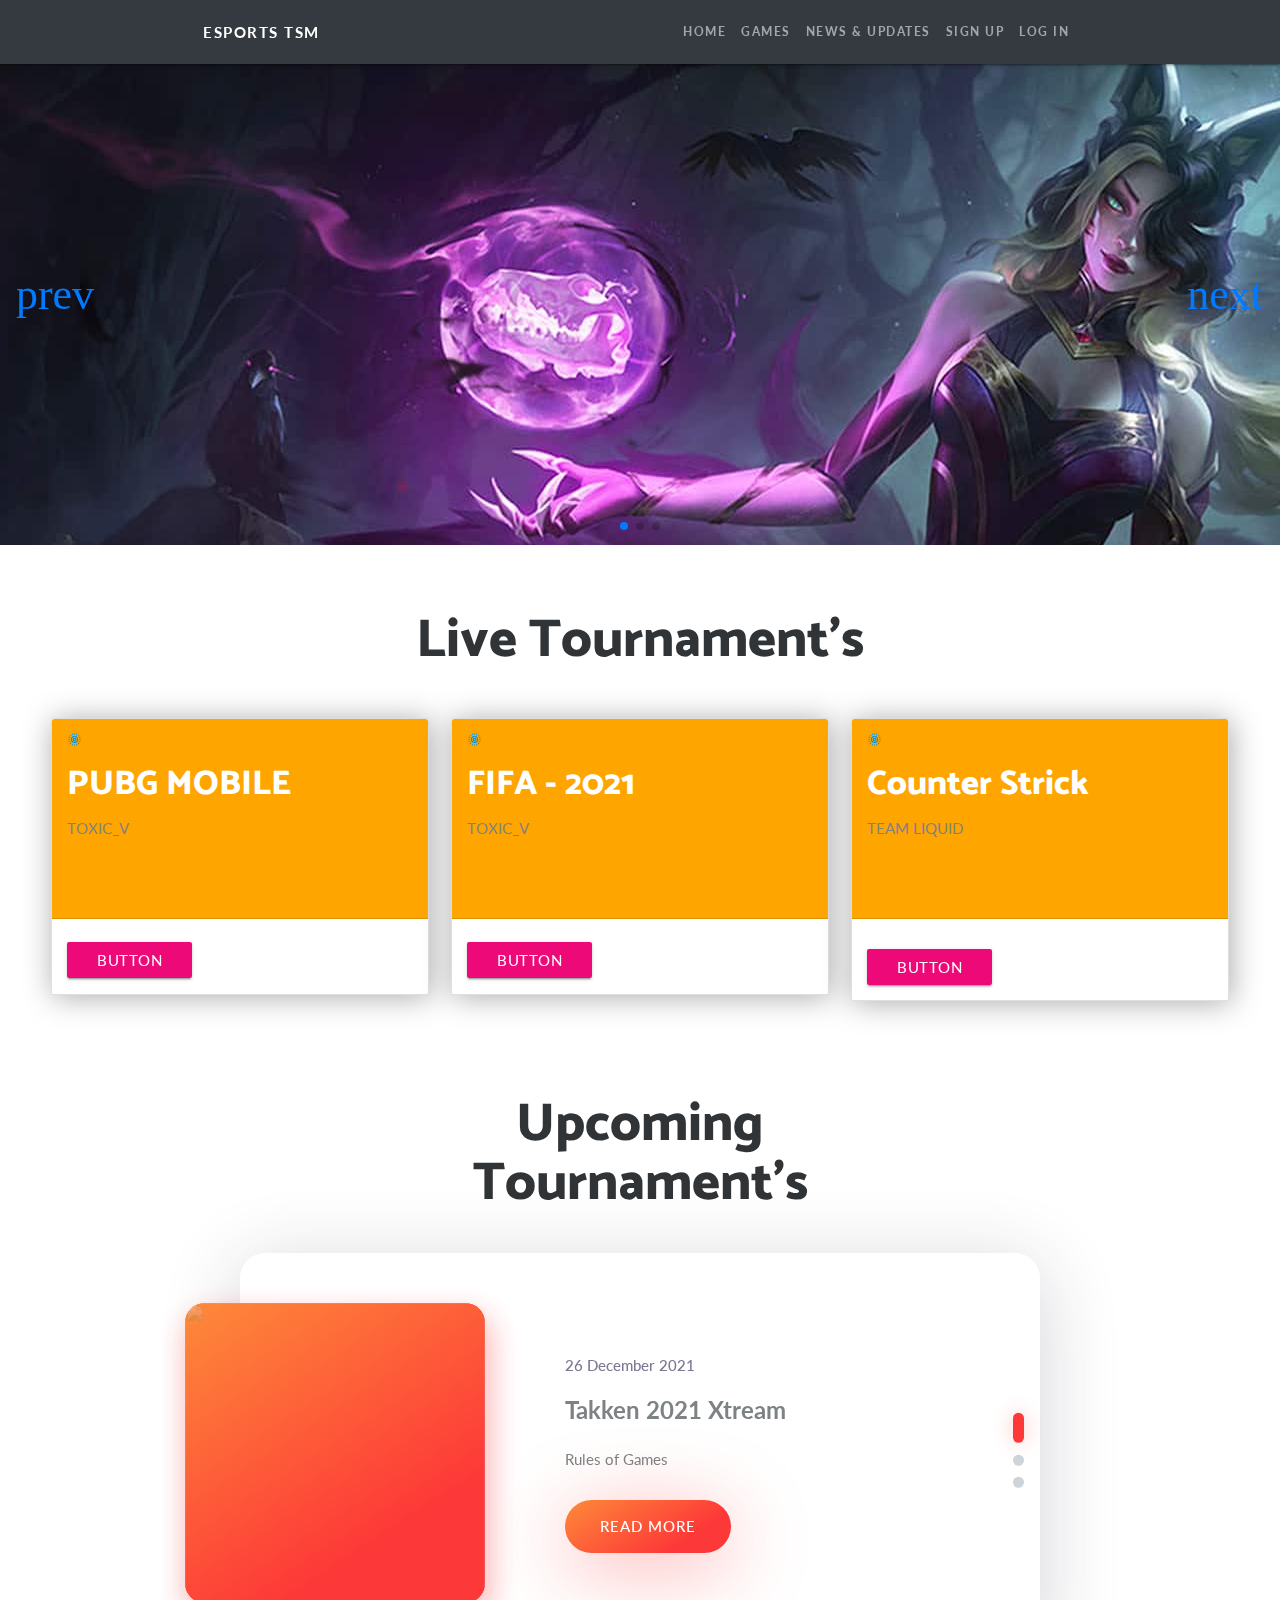
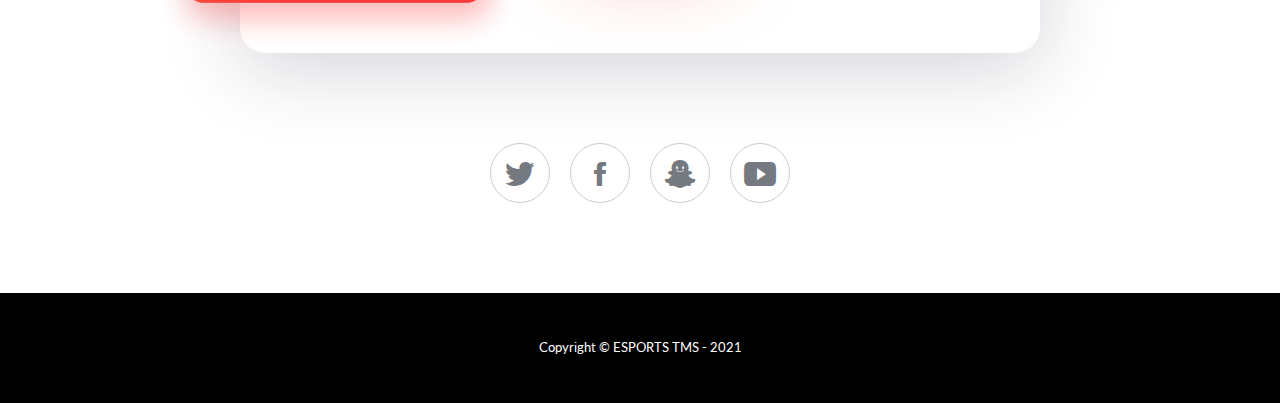
==== commit c7a59fb7: "footer added in game page" ====
--- a/gamepage/index.html
+++ b/gamepage/index.html
@@ -216,6 +216,13 @@
             </div>
         </div>
     </section>
+    <section>
+       <footer class="py-5 bg-black">
+        <div class="container">
+            <p class="text-center text-white m-0 small">Copyright&nbsp;© ESPORTS TMS - 2021</p>
+        </div>
+    </footer> 
+    </section>
     <script src="assets/bootstrap/js/bootstrap.min.js"></script>
     <script src="assets/js/bs-init.js"></script>
     <script src="https://cdnjs.cloudflare.com/ajax/libs/aos/2.3.4/aos.js"></script>
